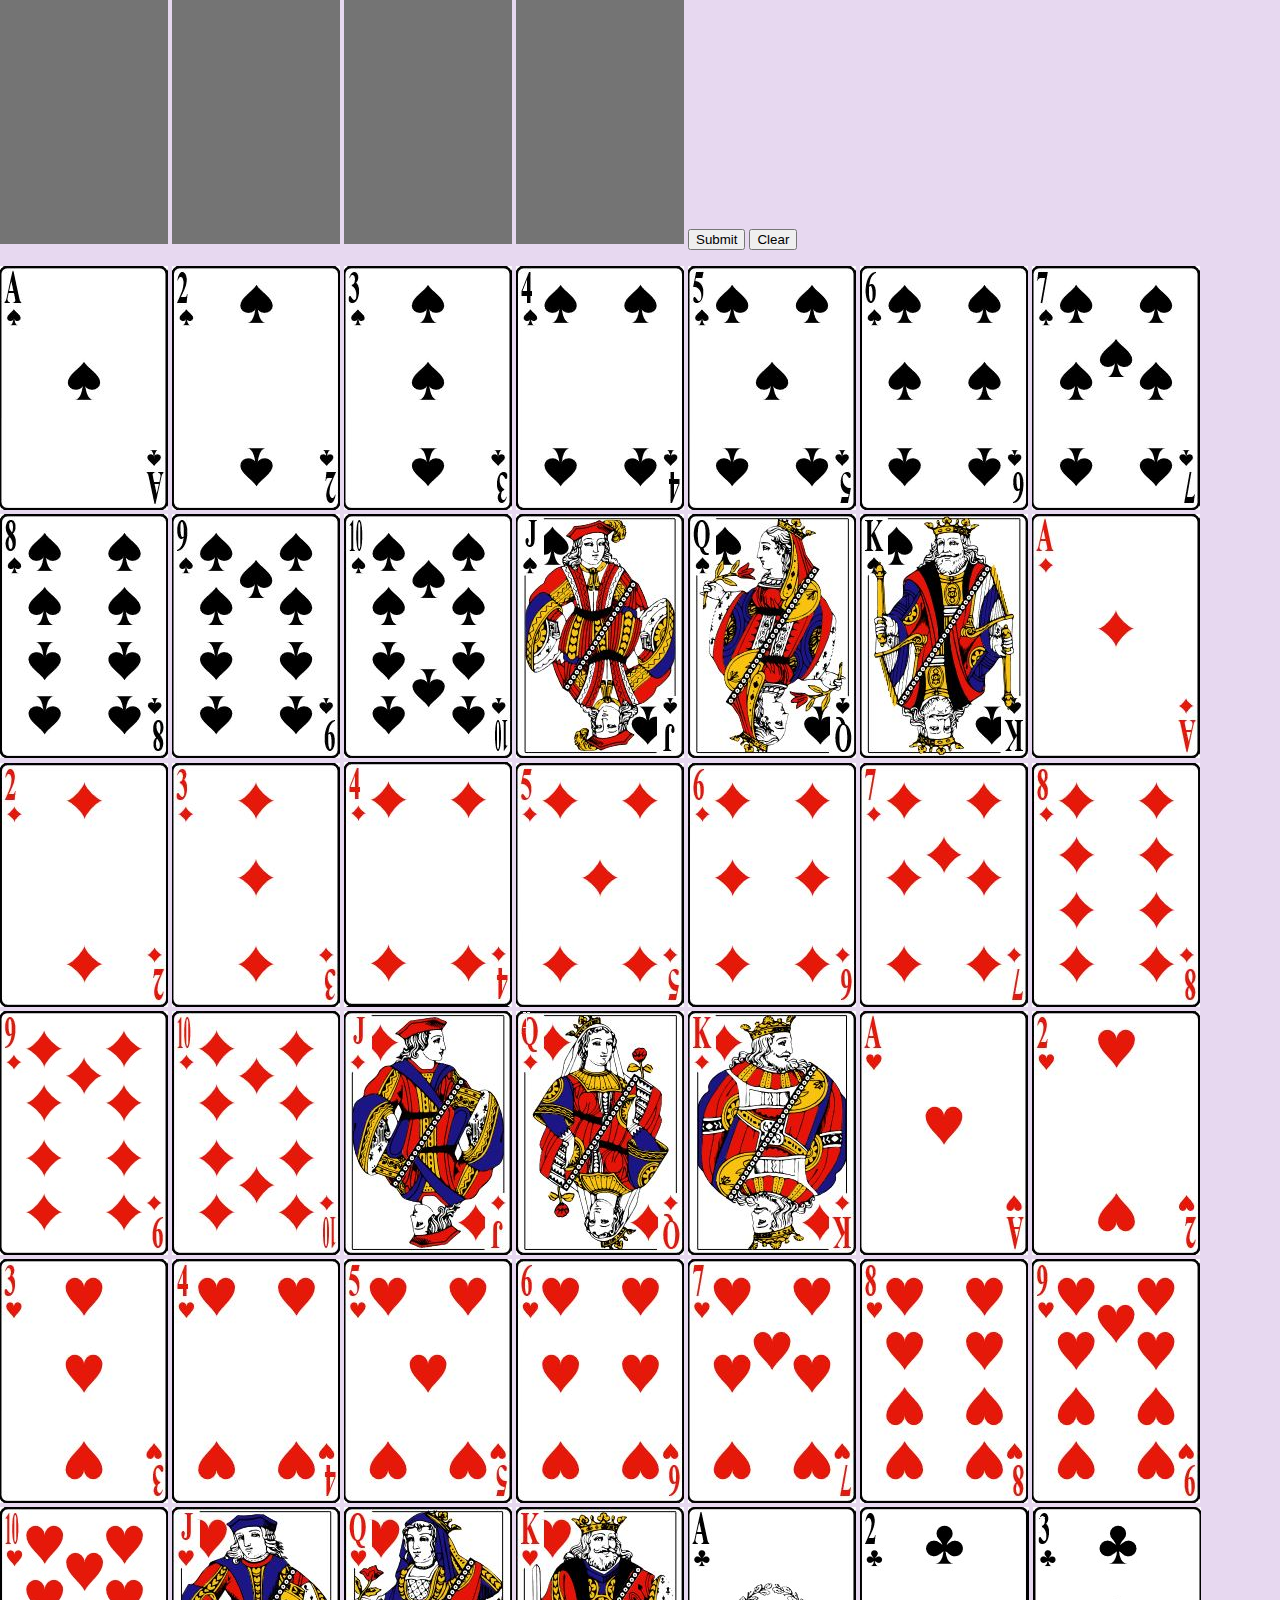
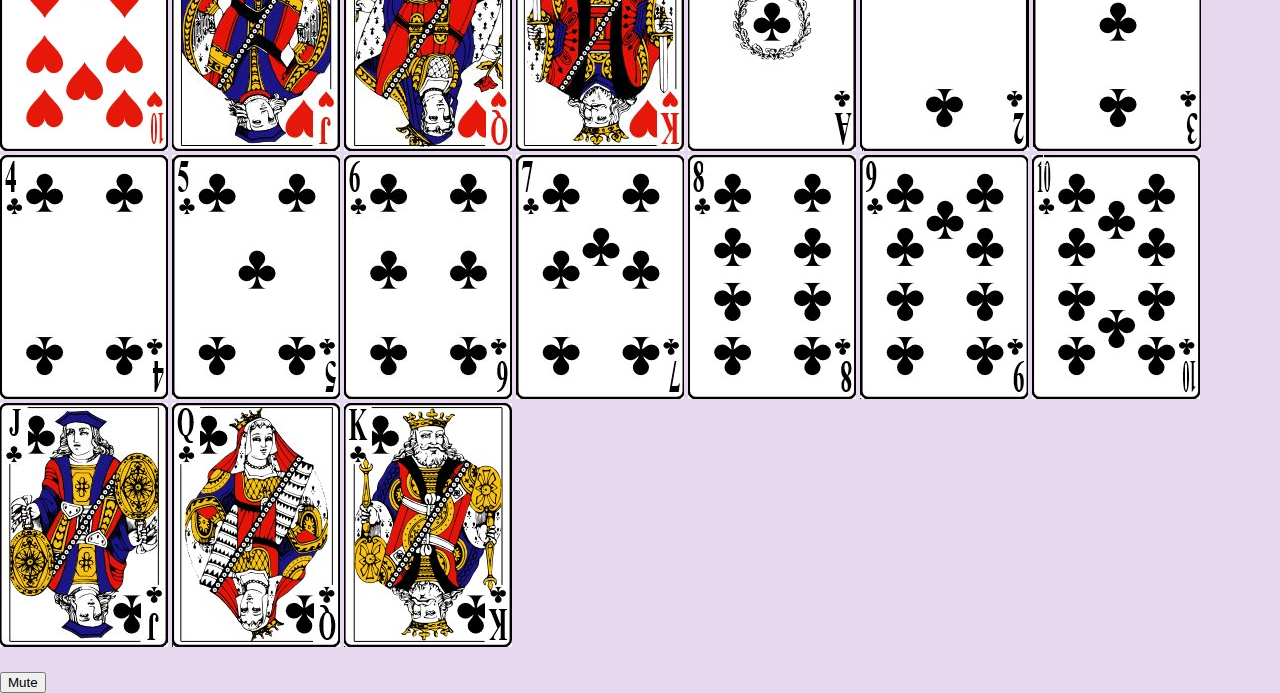
==== 3-5Game.html @ 18ce1eca "Merge pull request #12 from kvong/feature/card-patterns" ====
<!DOCTYPE html>
<html lang="en">
<head>
    <meta charset="UTF-8">
    <title>3-5 Game</title>
    <!-- Font -->
    <link href="https://fonts.googleapis.com/css2?family=Quicksand:wght@500&display=swap" rel="stylesheet">

    <!-- CSS Link -->
    <link href="styles/style.css" rel="stylesheet" type="text/css">
</head>
<body>
    <div class="buyer-table">
        <img src="pictures/cards/blank.png" alt="choice" id="choice0" onclick="clearCard('choice0')"/>
        <img src="pictures/cards/blank.png" alt="choice" id="choice1" onclick="clearCard('choice1')"/>
        <img src="pictures/cards/blank.png" alt="choice" id="choice2" onclick="clearCard('choice2')"/>
        <img src="pictures/cards/blank.png" alt="choice" id="choice3" onclick="clearCard('choice3')"/>
        <button onclick="submitSelections()">Submit</button>
        <button onclick="clearSelections()">Clear</button>
        <p id="message"></p>
    </div>

    <div class="seller-table">
       <img src="pictures/cards/52/card0.jpg"  alt="card0"   id="card0"  onclick="makeSelection('card0')"  style="border: 0px"/>
       <img src="pictures/cards/52/card1.jpg"  alt="card1"   id="card1"  onclick="makeSelection('card1')"  style="border: 0px"/>
       <img src="pictures/cards/52/card2.jpg"  alt="card2"   id="card2"  onclick="makeSelection('card2')"  style="border: 0px"/>
       <img src="pictures/cards/52/card3.jpg"  alt="card3"   id="card3"  onclick="makeSelection('card3')"  style="border: 0px"/>
       <img src="pictures/cards/52/card4.jpg"  alt="card4"   id="card4"  onclick="makeSelection('card4')"  style="border: 0px"/>
       <img src="pictures/cards/52/card5.jpg"  alt="card5"   id="card5"  onclick="makeSelection('card5')"  style="border: 0px"/>
       <img src="pictures/cards/52/card6.jpg"  alt="card6"   id="card6"  onclick="makeSelection('card6')"  style="border: 0px"/>
       <img src="pictures/cards/52/card7.jpg"  alt="card7"   id="card7"  onclick="makeSelection('card7')"  style="border: 0px"/>
       <img src="pictures/cards/52/card8.jpg"  alt="card8"   id="card8"  onclick="makeSelection('card8')"  style="border: 0px"/>
       <img src="pictures/cards/52/card9.jpg"  alt="card9"   id="card9"  onclick="makeSelection('card9')"  style="border: 0px"/>
       <img src="pictures/cards/52/card10.jpg" alt="card10"  id="card10" onclick="makeSelection('card10')" style="border: 0px"/>
       <img src="pictures/cards/52/card11.jpg" alt="card11"  id="card11" onclick="makeSelection('card11')" style="border: 0px"/>
       <img src="pictures/cards/52/card12.jpg" alt="card12"  id="card12" onclick="makeSelection('card12')" style="border: 0px"/>
       <img src="pictures/cards/52/card13.jpg" alt="card13"  id="card13" onclick="makeSelection('card13')" style="border: 0px"/>
       <img src="pictures/cards/52/card14.jpg" alt="card14"  id="card14" onclick="makeSelection('card14')" style="border: 0px"/>
       <img src="pictures/cards/52/card15.jpg" alt="card15"  id="card15" onclick="makeSelection('card15')" style="border: 0px"/>
       <img src="pictures/cards/52/card16.jpg" alt="card16"  id="card16" onclick="makeSelection('card16')" style="border: 0px"/>
       <img src="pictures/cards/52/card17.jpg" alt="card17"  id="card17" onclick="makeSelection('card17')" style="border: 0px"/>
       <img src="pictures/cards/52/card18.jpg" alt="card18"  id="card18" onclick="makeSelection('card18')" style="border: 0px"/>
       <img src="pictures/cards/52/card19.jpg" alt="card19"  id="card19" onclick="makeSelection('card19')" style="border: 0px"/>
       <img src="pictures/cards/52/card20.jpg" alt="card20"  id="card20" onclick="makeSelection('card20')" style="border: 0px"/>
       <img src="pictures/cards/52/card21.jpg" alt="card21"  id="card21" onclick="makeSelection('card21')" style="border: 0px"/>
       <img src="pictures/cards/52/card22.jpg" alt="card22"  id="card22" onclick="makeSelection('card22')" style="border: 0px"/>
       <img src="pictures/cards/52/card23.jpg" alt="card23"  id="card23" onclick="makeSelection('card23')" style="border: 0px"/>
       <img src="pictures/cards/52/card24.jpg" alt="card24"  id="card24" onclick="makeSelection('card24')" style="border: 0px"/>
       <img src="pictures/cards/52/card25.jpg" alt="card25"  id="card25" onclick="makeSelection('card25')" style="border: 0px"/>
       <img src="pictures/cards/52/card26.jpg" alt="card26"  id="card26" onclick="makeSelection('card26')" style="border: 0px"/>
       <img src="pictures/cards/52/card27.jpg" alt="card27"  id="card27" onclick="makeSelection('card27')" style="border: 0px"/>
       <img src="pictures/cards/52/card28.jpg" alt="card28"  id="card28" onclick="makeSelection('card28')" style="border: 0px"/>
       <img src="pictures/cards/52/card29.jpg" alt="card29"  id="card29" onclick="makeSelection('card29')" style="border: 0px"/>
       <img src="pictures/cards/52/card30.jpg" alt="card30"  id="card30" onclick="makeSelection('card30')" style="border: 0px"/>
       <img src="pictures/cards/52/card31.jpg" alt="card31"  id="card31" onclick="makeSelection('card31')" style="border: 0px"/>
       <img src="pictures/cards/52/card32.jpg" alt="card32"  id="card32" onclick="makeSelection('card32')" style="border: 0px"/>
       <img src="pictures/cards/52/card33.jpg" alt="card33"  id="card33" onclick="makeSelection('card33')" style="border: 0px"/>
       <img src="pictures/cards/52/card34.jpg" alt="card34"  id="card34" onclick="makeSelection('card34')" style="border: 0px"/>
       <img src="pictures/cards/52/card35.jpg" alt="card35"  id="card35" onclick="makeSelection('card35')" style="border: 0px"/>
       <img src="pictures/cards/52/card36.jpg" alt="card36"  id="card36" onclick="makeSelection('card36')" style="border: 0px"/>
       <img src="pictures/cards/52/card37.jpg" alt="card37"  id="card37" onclick="makeSelection('card37')" style="border: 0px"/>
       <img src="pictures/cards/52/card38.jpg" alt="card38"  id="card38" onclick="makeSelection('card38')" style="border: 0px"/>
       <img src="pictures/cards/52/card39.jpg" alt="card39"  id="card39" onclick="makeSelection('card39')" style="border: 0px"/>
       <img src="pictures/cards/52/card40.jpg" alt="card40"  id="card40" onclick="makeSelection('card40')" style="border: 0px"/>
       <img src="pictures/cards/52/card41.jpg" alt="card41"  id="card41" onclick="makeSelection('card41')" style="border: 0px"/>
       <img src="pictures/cards/52/card42.jpg" alt="card42"  id="card42" onclick="makeSelection('card42')" style="border: 0px"/>
       <img src="pictures/cards/52/card43.jpg" alt="card43"  id="card43" onclick="makeSelection('card43')" style="border: 0px"/>
       <img src="pictures/cards/52/card44.jpg" alt="card44"  id="card44" onclick="makeSelection('card44')" style="border: 0px"/>
       <img src="pictures/cards/52/card45.jpg" alt="card45"  id="card45" onclick="makeSelection('card45')" style="border: 0px"/>
       <img src="pictures/cards/52/card46.jpg" alt="card46"  id="card46" onclick="makeSelection('card46')" style="border: 0px"/>
       <img src="pictures/cards/52/card47.jpg" alt="card47"  id="card47" onclick="makeSelection('card47')" style="border: 0px"/>
       <img src="pictures/cards/52/card48.jpg" alt="card48"  id="card48" onclick="makeSelection('card48')" style="border: 0px"/>
       <img src="pictures/cards/52/card49.jpg" alt="card49"  id="card49" onclick="makeSelection('card49')" style="border: 0px"/>
       <img src="pictures/cards/52/card50.jpg" alt="card50"  id="card50" onclick="makeSelection('card50')" style="border: 0px"/>
       <img src="pictures/cards/52/card51.jpg" alt="card51"  id="card51" onclick="makeSelection('card51')" style="border: 0px"/>
    </div>

    <audio id="backgroundAudio">
      <source src="sounds/background.mp3" type="audio/mpeg">
      Your browser does not support the audio element.
    </audio><br>

<button onclick="mute()" type="button" id="muteButton">Mute</button>

<script charset="utf-8" src="js/sounds.js"> </script>
<script charset="utf-8" src="js/cards.js"> </script>
<script charset="utf-8" src="js/selection.js"> </script>
</body>
</html>
---- styles/style.css ----
body {
  background-color: #e7d8f0;
  font-family: 'Quicksand', sans-serif;
  margin: 0; height: 100%;
  overflow: hidden;
}

.settingsButton {
  font-family: 'Quicksand', sans-serif;
  color: white;
  text-align: center;
  display: inline-block;
  font-size: 16px;
  transition-duration: 0.4s;
  cursor: pointer;
  background-color: #ab91ba; 
  color: white; 
  border: 2px solid black;
  width: 120%;
  height: 70px;
  
}

.settingsButton:hover {
  background-color: #7f40a3;
  color: white;
}

.settingsButtonDiv {
  position: absolute;
  bottom: 0;
  left: 0;
}

.startPageTitle {
  text-align: center;
  font-size: 32px;
  margin: auto;
  padding: 30px;
  
}


.centerButtonsOnPage {
  margin: auto;
  width: 50%;
}

.startGameButtons {
  font-family: 'Quicksand', sans-serif;
  border: none;
  color: white;
  padding: 16px 32px;
  text-align: center;
  text-decoration: none;
  display: inline-block;
  font-size: 20px;
  margin: 4px 2px;
  transition-duration: 0.4s;
  cursor: pointer;
  background-color: #aa75c9; 
  color: white; 
  border: 2px solid black;
  border-radius: 10px;
  width: 100%;
  height: 100px;
}

.startGameButtons:hover {
  background-color: #7f40a3;
  color: white;
}


/* Settings Modal */
.modal {
  display: none; /* Hidden by default */
  position: fixed; /* Stay in place */
  z-index: 1; /* Sit on top */
  padding-top: 100px; /* Location of the box */
  left: 0;
  top: 0;
  width: 100%; /* Full width */
  height: 100%; /* Full height */
  overflow: auto; /* Enable scroll if needed */
  background-color: rgb(0,0,0); /* Fallback color */
  background-color: rgba(0,0,0,0.4); /* Black w/ opacity */
}

/* Settings modal Content */
.modal-content {
  background-color: #e7d8f0;
  margin: auto;
  padding: 20px;
  border: 1px solid black;
  border-radius: 12px;
  width: 80%;
}

/* Settings Modal Close Button */
.close {
  color: gray;
  float: right;
  font-size: 28px;
  font-weight: bold;
}

.close:hover,
.close:focus {
  color: black;
  text-decoration: none;
  cursor: pointer;
}



.instructionsButton {
  font-family: 'Quicksand', sans-serif;
  color: white;
  text-align: center;
  display: inline-block;
  font-size: 12px;
  transition-duration: 0.4s;
  cursor: pointer;
  background-color: #ab91ba; 
  color: white; 
  border: 2px solid black;
  width: 120%;
  height: 70px;
  text-decoration: none;
}

.instructionsButton:hover {
  background-color: #7f40a3;
  color: white;
}

.instructionsDiv {
  position: absolute;
  bottom: 0;
  right: 0;
}
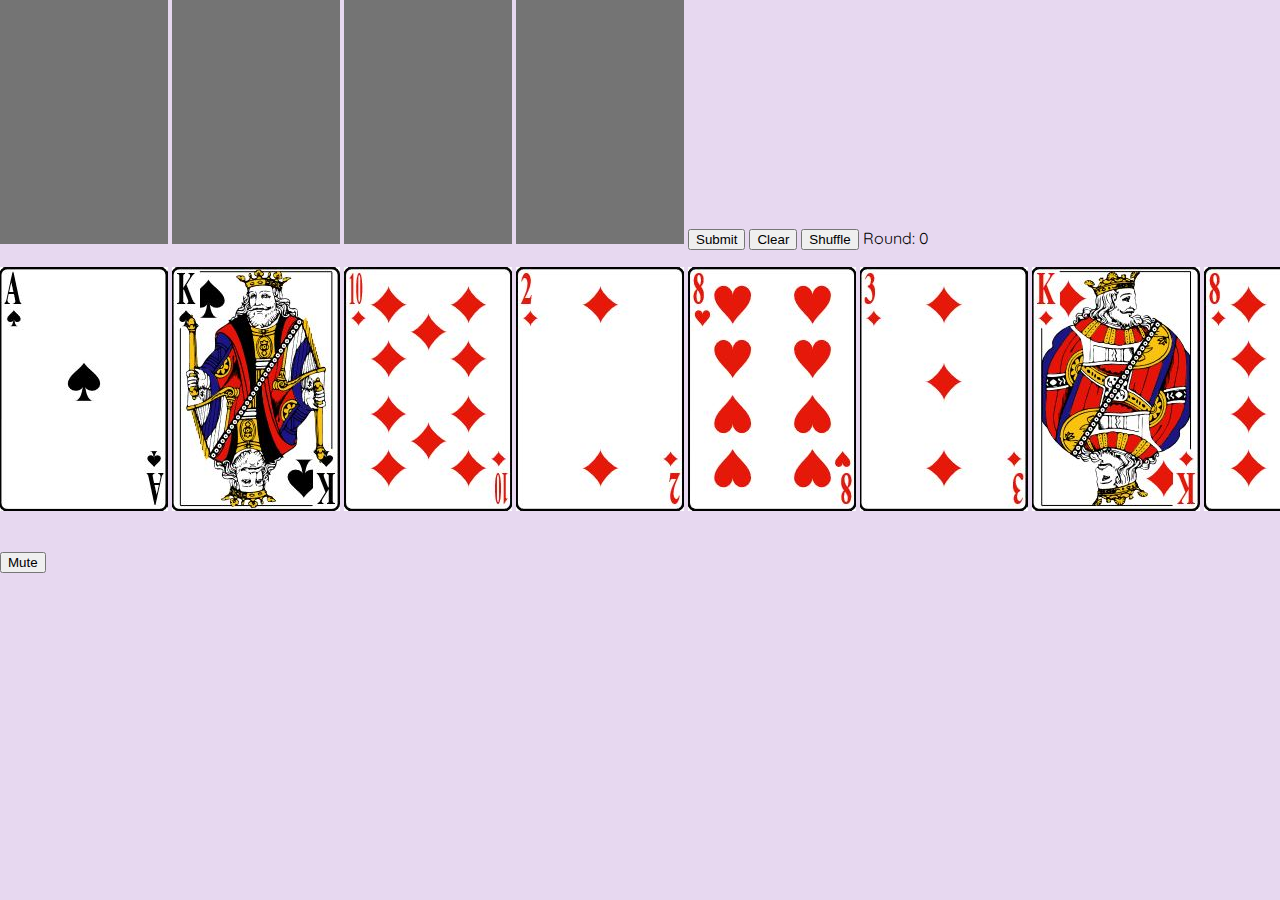
==== commit 26d8fbd0: "Merge pull request #15 from kvong/feature/card-patterns" ====
--- a/3-5Game.html
+++ b/3-5Game.html
@@ -17,62 +17,65 @@
         <img src="pictures/cards/blank.png" alt="choice" id="choice3" onclick="clearCard('choice3')"/>
         <button onclick="submitSelections()">Submit</button>
         <button onclick="clearSelections()">Clear</button>
+        <button onclick="shuffleCards()">Shuffle</button>
+        <label>Round: </label>
+        <span id="roundCounter">0</span>
         <p id="message"></p>
     </div>
 
-    <div class="seller-table">
-       <img src="pictures/cards/52/card0.jpg"  alt="card0"   id="card0"  onclick="makeSelection('card0')"  style="border: 0px"/>
-       <img src="pictures/cards/52/card1.jpg"  alt="card1"   id="card1"  onclick="makeSelection('card1')"  style="border: 0px"/>
-       <img src="pictures/cards/52/card2.jpg"  alt="card2"   id="card2"  onclick="makeSelection('card2')"  style="border: 0px"/>
-       <img src="pictures/cards/52/card3.jpg"  alt="card3"   id="card3"  onclick="makeSelection('card3')"  style="border: 0px"/>
-       <img src="pictures/cards/52/card4.jpg"  alt="card4"   id="card4"  onclick="makeSelection('card4')"  style="border: 0px"/>
-       <img src="pictures/cards/52/card5.jpg"  alt="card5"   id="card5"  onclick="makeSelection('card5')"  style="border: 0px"/>
-       <img src="pictures/cards/52/card6.jpg"  alt="card6"   id="card6"  onclick="makeSelection('card6')"  style="border: 0px"/>
-       <img src="pictures/cards/52/card7.jpg"  alt="card7"   id="card7"  onclick="makeSelection('card7')"  style="border: 0px"/>
-       <img src="pictures/cards/52/card8.jpg"  alt="card8"   id="card8"  onclick="makeSelection('card8')"  style="border: 0px"/>
-       <img src="pictures/cards/52/card9.jpg"  alt="card9"   id="card9"  onclick="makeSelection('card9')"  style="border: 0px"/>
-       <img src="pictures/cards/52/card10.jpg" alt="card10"  id="card10" onclick="makeSelection('card10')" style="border: 0px"/>
-       <img src="pictures/cards/52/card11.jpg" alt="card11"  id="card11" onclick="makeSelection('card11')" style="border: 0px"/>
-       <img src="pictures/cards/52/card12.jpg" alt="card12"  id="card12" onclick="makeSelection('card12')" style="border: 0px"/>
-       <img src="pictures/cards/52/card13.jpg" alt="card13"  id="card13" onclick="makeSelection('card13')" style="border: 0px"/>
-       <img src="pictures/cards/52/card14.jpg" alt="card14"  id="card14" onclick="makeSelection('card14')" style="border: 0px"/>
-       <img src="pictures/cards/52/card15.jpg" alt="card15"  id="card15" onclick="makeSelection('card15')" style="border: 0px"/>
-       <img src="pictures/cards/52/card16.jpg" alt="card16"  id="card16" onclick="makeSelection('card16')" style="border: 0px"/>
-       <img src="pictures/cards/52/card17.jpg" alt="card17"  id="card17" onclick="makeSelection('card17')" style="border: 0px"/>
-       <img src="pictures/cards/52/card18.jpg" alt="card18"  id="card18" onclick="makeSelection('card18')" style="border: 0px"/>
-       <img src="pictures/cards/52/card19.jpg" alt="card19"  id="card19" onclick="makeSelection('card19')" style="border: 0px"/>
-       <img src="pictures/cards/52/card20.jpg" alt="card20"  id="card20" onclick="makeSelection('card20')" style="border: 0px"/>
-       <img src="pictures/cards/52/card21.jpg" alt="card21"  id="card21" onclick="makeSelection('card21')" style="border: 0px"/>
-       <img src="pictures/cards/52/card22.jpg" alt="card22"  id="card22" onclick="makeSelection('card22')" style="border: 0px"/>
-       <img src="pictures/cards/52/card23.jpg" alt="card23"  id="card23" onclick="makeSelection('card23')" style="border: 0px"/>
-       <img src="pictures/cards/52/card24.jpg" alt="card24"  id="card24" onclick="makeSelection('card24')" style="border: 0px"/>
-       <img src="pictures/cards/52/card25.jpg" alt="card25"  id="card25" onclick="makeSelection('card25')" style="border: 0px"/>
-       <img src="pictures/cards/52/card26.jpg" alt="card26"  id="card26" onclick="makeSelection('card26')" style="border: 0px"/>
-       <img src="pictures/cards/52/card27.jpg" alt="card27"  id="card27" onclick="makeSelection('card27')" style="border: 0px"/>
-       <img src="pictures/cards/52/card28.jpg" alt="card28"  id="card28" onclick="makeSelection('card28')" style="border: 0px"/>
-       <img src="pictures/cards/52/card29.jpg" alt="card29"  id="card29" onclick="makeSelection('card29')" style="border: 0px"/>
-       <img src="pictures/cards/52/card30.jpg" alt="card30"  id="card30" onclick="makeSelection('card30')" style="border: 0px"/>
-       <img src="pictures/cards/52/card31.jpg" alt="card31"  id="card31" onclick="makeSelection('card31')" style="border: 0px"/>
-       <img src="pictures/cards/52/card32.jpg" alt="card32"  id="card32" onclick="makeSelection('card32')" style="border: 0px"/>
-       <img src="pictures/cards/52/card33.jpg" alt="card33"  id="card33" onclick="makeSelection('card33')" style="border: 0px"/>
-       <img src="pictures/cards/52/card34.jpg" alt="card34"  id="card34" onclick="makeSelection('card34')" style="border: 0px"/>
-       <img src="pictures/cards/52/card35.jpg" alt="card35"  id="card35" onclick="makeSelection('card35')" style="border: 0px"/>
-       <img src="pictures/cards/52/card36.jpg" alt="card36"  id="card36" onclick="makeSelection('card36')" style="border: 0px"/>
-       <img src="pictures/cards/52/card37.jpg" alt="card37"  id="card37" onclick="makeSelection('card37')" style="border: 0px"/>
-       <img src="pictures/cards/52/card38.jpg" alt="card38"  id="card38" onclick="makeSelection('card38')" style="border: 0px"/>
-       <img src="pictures/cards/52/card39.jpg" alt="card39"  id="card39" onclick="makeSelection('card39')" style="border: 0px"/>
-       <img src="pictures/cards/52/card40.jpg" alt="card40"  id="card40" onclick="makeSelection('card40')" style="border: 0px"/>
-       <img src="pictures/cards/52/card41.jpg" alt="card41"  id="card41" onclick="makeSelection('card41')" style="border: 0px"/>
-       <img src="pictures/cards/52/card42.jpg" alt="card42"  id="card42" onclick="makeSelection('card42')" style="border: 0px"/>
-       <img src="pictures/cards/52/card43.jpg" alt="card43"  id="card43" onclick="makeSelection('card43')" style="border: 0px"/>
-       <img src="pictures/cards/52/card44.jpg" alt="card44"  id="card44" onclick="makeSelection('card44')" style="border: 0px"/>
-       <img src="pictures/cards/52/card45.jpg" alt="card45"  id="card45" onclick="makeSelection('card45')" style="border: 0px"/>
-       <img src="pictures/cards/52/card46.jpg" alt="card46"  id="card46" onclick="makeSelection('card46')" style="border: 0px"/>
-       <img src="pictures/cards/52/card47.jpg" alt="card47"  id="card47" onclick="makeSelection('card47')" style="border: 0px"/>
-       <img src="pictures/cards/52/card48.jpg" alt="card48"  id="card48" onclick="makeSelection('card48')" style="border: 0px"/>
-       <img src="pictures/cards/52/card49.jpg" alt="card49"  id="card49" onclick="makeSelection('card49')" style="border: 0px"/>
-       <img src="pictures/cards/52/card50.jpg" alt="card50"  id="card50" onclick="makeSelection('card50')" style="border: 0px"/>
-       <img src="pictures/cards/52/card51.jpg" alt="card51"  id="card51" onclick="makeSelection('card51')" style="border: 0px"/>
+    <div class="seller-table" style="height:265px; overflow:auto; white-space:nowrap">
+       <img class="cards" src="pictures/cards/52/card0.jpg"  alt="card0"   id="card0"  onclick="makeSelection('card0')"  style="border: 0px"/>
+       <img class="cards" src="pictures/cards/52/card1.jpg"  alt="card1"   id="card1"  onclick="makeSelection('card1')"  style="border: 0px"/>
+       <img class="cards" src="pictures/cards/52/card2.jpg"  alt="card2"   id="card2"  onclick="makeSelection('card2')"  style="border: 0px"/>
+       <img class="cards" src="pictures/cards/52/card3.jpg"  alt="card3"   id="card3"  onclick="makeSelection('card3')"  style="border: 0px"/>
+       <img class="cards" src="pictures/cards/52/card4.jpg"  alt="card4"   id="card4"  onclick="makeSelection('card4')"  style="border: 0px"/>
+       <img class="cards" src="pictures/cards/52/card5.jpg"  alt="card5"   id="card5"  onclick="makeSelection('card5')"  style="border: 0px"/>
+       <img class="cards" src="pictures/cards/52/card6.jpg"  alt="card6"   id="card6"  onclick="makeSelection('card6')"  style="border: 0px"/>
+       <img class="cards" src="pictures/cards/52/card7.jpg"  alt="card7"   id="card7"  onclick="makeSelection('card7')"  style="border: 0px"/>
+       <img class="cards" src="pictures/cards/52/card8.jpg"  alt="card8"   id="card8"  onclick="makeSelection('card8')"  style="border: 0px"/>
+       <img class="cards" src="pictures/cards/52/card9.jpg"  alt="card9"   id="card9"  onclick="makeSelection('card9')"  style="border: 0px"/>
+       <img class="cards" src="pictures/cards/52/card10.jpg" alt="card10"  id="card10" onclick="makeSelection('card10')" style="border: 0px"/>
+       <img class="cards" src="pictures/cards/52/card11.jpg" alt="card11"  id="card11" onclick="makeSelection('card11')" style="border: 0px"/>
+       <img class="cards" src="pictures/cards/52/card12.jpg" alt="card12"  id="card12" onclick="makeSelection('card12')" style="border: 0px"/>
+       <img class="cards" src="pictures/cards/52/card13.jpg" alt="card13"  id="card13" onclick="makeSelection('card13')" style="border: 0px"/>
+       <img class="cards" src="pictures/cards/52/card14.jpg" alt="card14"  id="card14" onclick="makeSelection('card14')" style="border: 0px"/>
+       <img class="cards" src="pictures/cards/52/card15.jpg" alt="card15"  id="card15" onclick="makeSelection('card15')" style="border: 0px"/>
+       <img class="cards" src="pictures/cards/52/card16.jpg" alt="card16"  id="card16" onclick="makeSelection('card16')" style="border: 0px"/>
+       <img class="cards" src="pictures/cards/52/card17.jpg" alt="card17"  id="card17" onclick="makeSelection('card17')" style="border: 0px"/>
+       <img class="cards" src="pictures/cards/52/card18.jpg" alt="card18"  id="card18" onclick="makeSelection('card18')" style="border: 0px"/>
+       <img class="cards" src="pictures/cards/52/card19.jpg" alt="card19"  id="card19" onclick="makeSelection('card19')" style="border: 0px"/>
+       <img class="cards" src="pictures/cards/52/card20.jpg" alt="card20"  id="card20" onclick="makeSelection('card20')" style="border: 0px"/>
+       <img class="cards" src="pictures/cards/52/card21.jpg" alt="card21"  id="card21" onclick="makeSelection('card21')" style="border: 0px"/>
+       <img class="cards" src="pictures/cards/52/card22.jpg" alt="card22"  id="card22" onclick="makeSelection('card22')" style="border: 0px"/>
+       <img class="cards" src="pictures/cards/52/card23.jpg" alt="card23"  id="card23" onclick="makeSelection('card23')" style="border: 0px"/>
+       <img class="cards" src="pictures/cards/52/card24.jpg" alt="card24"  id="card24" onclick="makeSelection('card24')" style="border: 0px"/>
+       <img class="cards" src="pictures/cards/52/card25.jpg" alt="card25"  id="card25" onclick="makeSelection('card25')" style="border: 0px"/>
+       <img class="cards" src="pictures/cards/52/card26.jpg" alt="card26"  id="card26" onclick="makeSelection('card26')" style="border: 0px"/>
+       <img class="cards" src="pictures/cards/52/card27.jpg" alt="card27"  id="card27" onclick="makeSelection('card27')" style="border: 0px"/>
+       <img class="cards" src="pictures/cards/52/card28.jpg" alt="card28"  id="card28" onclick="makeSelection('card28')" style="border: 0px"/>
+       <img class="cards" src="pictures/cards/52/card29.jpg" alt="card29"  id="card29" onclick="makeSelection('card29')" style="border: 0px"/>
+       <img class="cards" src="pictures/cards/52/card30.jpg" alt="card30"  id="card30" onclick="makeSelection('card30')" style="border: 0px"/>
+       <img class="cards" src="pictures/cards/52/card31.jpg" alt="card31"  id="card31" onclick="makeSelection('card31')" style="border: 0px"/>
+       <img class="cards" src="pictures/cards/52/card32.jpg" alt="card32"  id="card32" onclick="makeSelection('card32')" style="border: 0px"/>
+       <img class="cards" src="pictures/cards/52/card33.jpg" alt="card33"  id="card33" onclick="makeSelection('card33')" style="border: 0px"/>
+       <img class="cards" src="pictures/cards/52/card34.jpg" alt="card34"  id="card34" onclick="makeSelection('card34')" style="border: 0px"/>
+       <img class="cards" src="pictures/cards/52/card35.jpg" alt="card35"  id="card35" onclick="makeSelection('card35')" style="border: 0px"/>
+       <img class="cards" src="pictures/cards/52/card36.jpg" alt="card36"  id="card36" onclick="makeSelection('card36')" style="border: 0px"/>
+       <img class="cards" src="pictures/cards/52/card37.jpg" alt="card37"  id="card37" onclick="makeSelection('card37')" style="border: 0px"/>
+       <img class="cards" src="pictures/cards/52/card38.jpg" alt="card38"  id="card38" onclick="makeSelection('card38')" style="border: 0px"/>
+       <img class="cards" src="pictures/cards/52/card39.jpg" alt="card39"  id="card39" onclick="makeSelection('card39')" style="border: 0px"/>
+       <img class="cards" src="pictures/cards/52/card40.jpg" alt="card40"  id="card40" onclick="makeSelection('card40')" style="border: 0px"/>
+       <img class="cards" src="pictures/cards/52/card41.jpg" alt="card41"  id="card41" onclick="makeSelection('card41')" style="border: 0px"/>
+       <img class="cards" src="pictures/cards/52/card42.jpg" alt="card42"  id="card42" onclick="makeSelection('card42')" style="border: 0px"/>
+       <img class="cards" src="pictures/cards/52/card43.jpg" alt="card43"  id="card43" onclick="makeSelection('card43')" style="border: 0px"/>
+       <img class="cards" src="pictures/cards/52/card44.jpg" alt="card44"  id="card44" onclick="makeSelection('card44')" style="border: 0px"/>
+       <img class="cards" src="pictures/cards/52/card45.jpg" alt="card45"  id="card45" onclick="makeSelection('card45')" style="border: 0px"/>
+       <img class="cards" src="pictures/cards/52/card46.jpg" alt="card46"  id="card46" onclick="makeSelection('card46')" style="border: 0px"/>
+       <img class="cards" src="pictures/cards/52/card47.jpg" alt="card47"  id="card47" onclick="makeSelection('card47')" style="border: 0px"/>
+       <img class="cards" src="pictures/cards/52/card48.jpg" alt="card48"  id="card48" onclick="makeSelection('card48')" style="border: 0px"/>
+       <img class="cards" src="pictures/cards/52/card49.jpg" alt="card49"  id="card49" onclick="makeSelection('card49')" style="border: 0px"/>
+       <img class="cards" src="pictures/cards/52/card50.jpg" alt="card50"  id="card50" onclick="makeSelection('card50')" style="border: 0px"/>
+       <img class="cards" src="pictures/cards/52/card51.jpg" alt="card51"  id="card51" onclick="makeSelection('card51')" style="border: 0px"/>
     </div>
 
     <audio id="backgroundAudio">
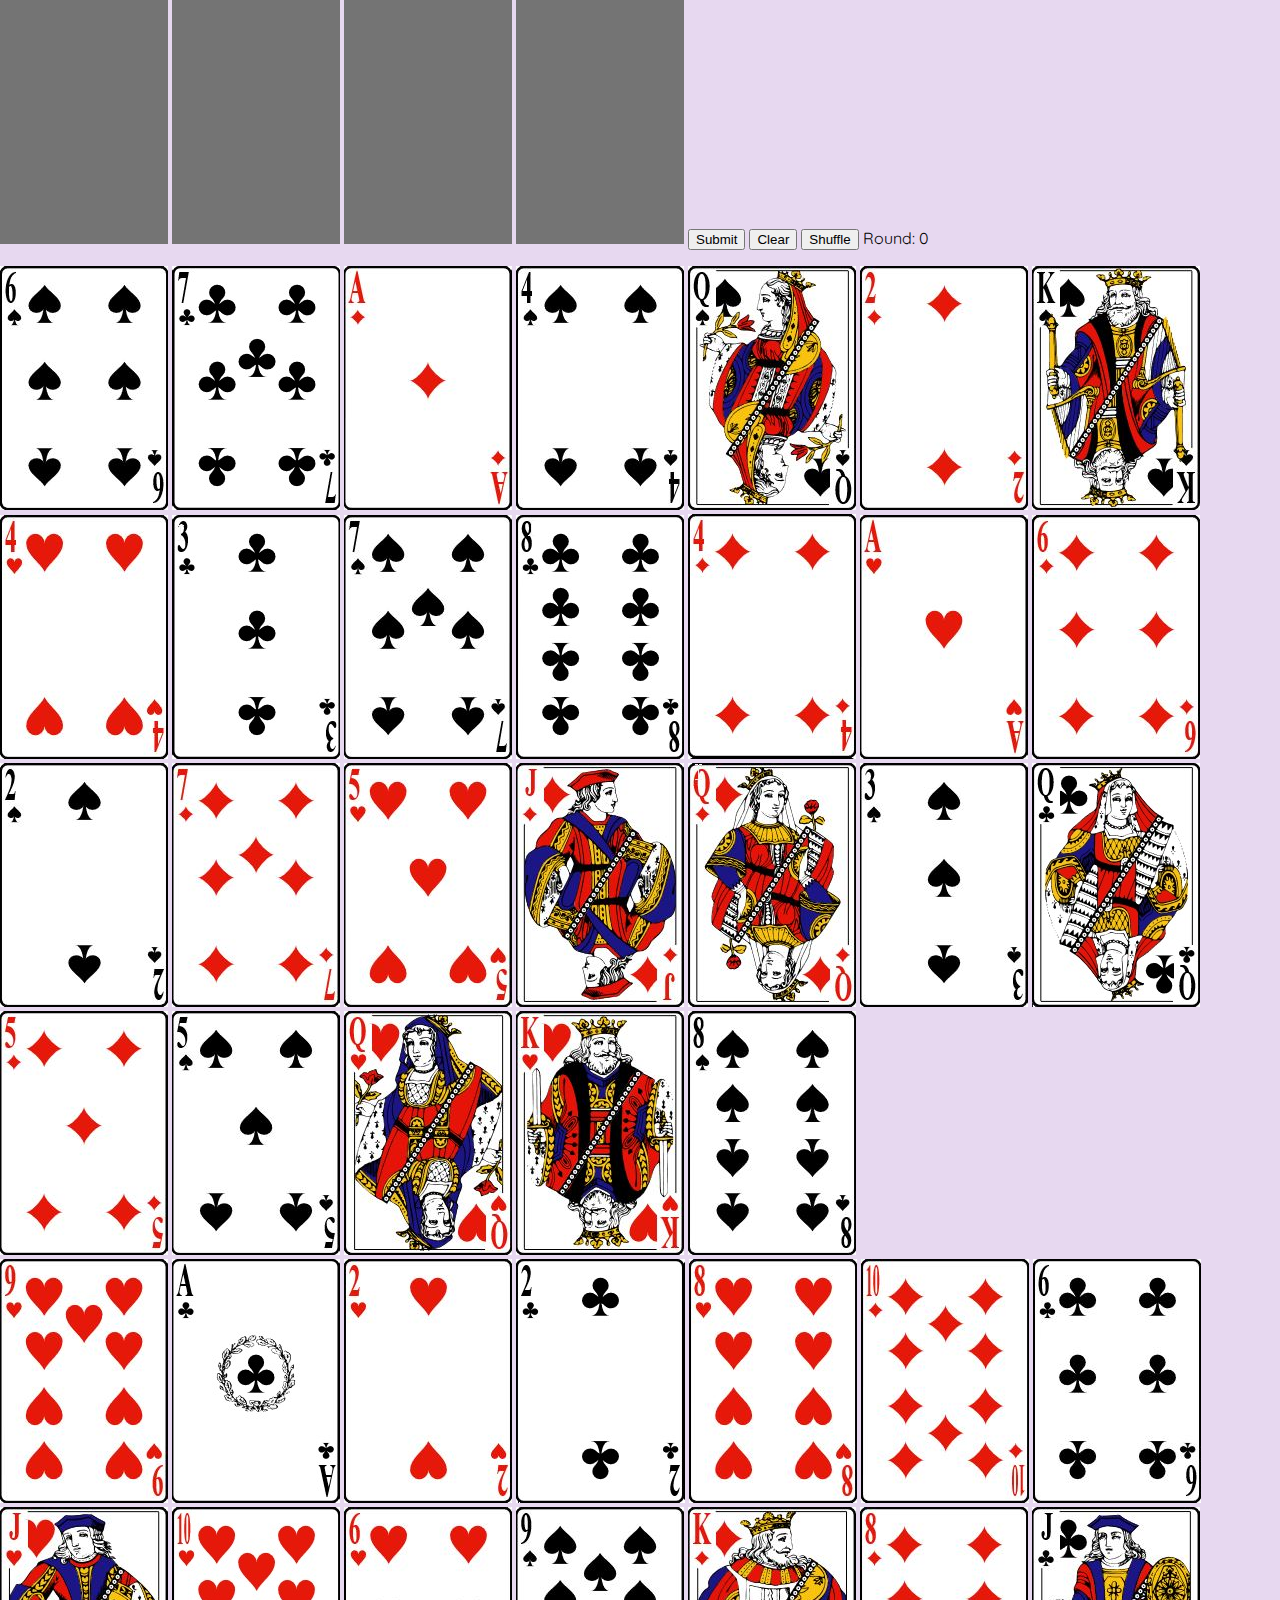
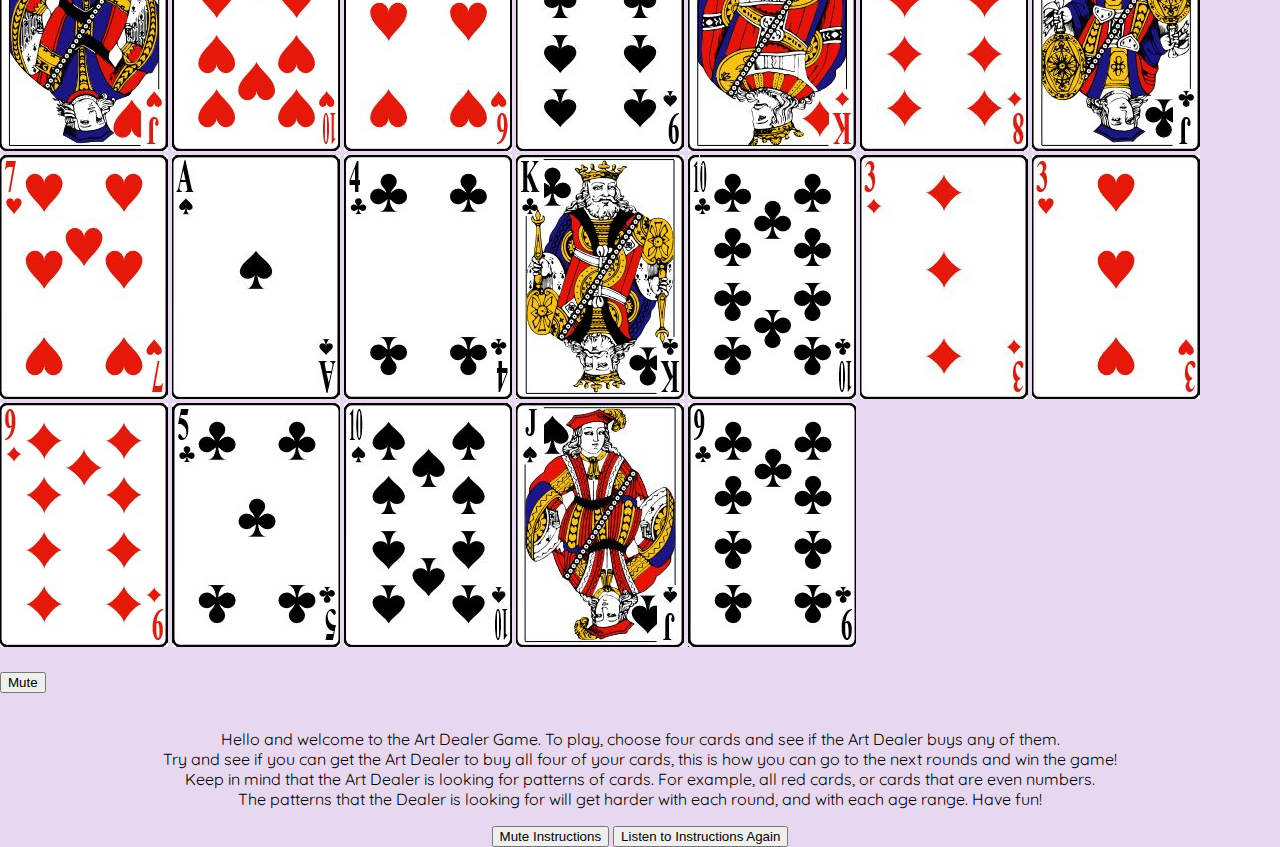
==== commit 94a9bc20: "Updated user cards display" ====
--- a/3-5Game.html
+++ b/3-5Game.html
@@ -23,59 +23,63 @@
         <p id="message"></p>
     </div>
 
-    <div class="seller-table" style="height:265px; overflow:auto; white-space:nowrap">
-       <img class="cards" src="pictures/cards/52/card0.jpg"  alt="card0"   id="card0"  onclick="makeSelection('card0')"  style="border: 0px"/>
-       <img class="cards" src="pictures/cards/52/card1.jpg"  alt="card1"   id="card1"  onclick="makeSelection('card1')"  style="border: 0px"/>
-       <img class="cards" src="pictures/cards/52/card2.jpg"  alt="card2"   id="card2"  onclick="makeSelection('card2')"  style="border: 0px"/>
-       <img class="cards" src="pictures/cards/52/card3.jpg"  alt="card3"   id="card3"  onclick="makeSelection('card3')"  style="border: 0px"/>
-       <img class="cards" src="pictures/cards/52/card4.jpg"  alt="card4"   id="card4"  onclick="makeSelection('card4')"  style="border: 0px"/>
-       <img class="cards" src="pictures/cards/52/card5.jpg"  alt="card5"   id="card5"  onclick="makeSelection('card5')"  style="border: 0px"/>
-       <img class="cards" src="pictures/cards/52/card6.jpg"  alt="card6"   id="card6"  onclick="makeSelection('card6')"  style="border: 0px"/>
-       <img class="cards" src="pictures/cards/52/card7.jpg"  alt="card7"   id="card7"  onclick="makeSelection('card7')"  style="border: 0px"/>
-       <img class="cards" src="pictures/cards/52/card8.jpg"  alt="card8"   id="card8"  onclick="makeSelection('card8')"  style="border: 0px"/>
-       <img class="cards" src="pictures/cards/52/card9.jpg"  alt="card9"   id="card9"  onclick="makeSelection('card9')"  style="border: 0px"/>
-       <img class="cards" src="pictures/cards/52/card10.jpg" alt="card10"  id="card10" onclick="makeSelection('card10')" style="border: 0px"/>
-       <img class="cards" src="pictures/cards/52/card11.jpg" alt="card11"  id="card11" onclick="makeSelection('card11')" style="border: 0px"/>
-       <img class="cards" src="pictures/cards/52/card12.jpg" alt="card12"  id="card12" onclick="makeSelection('card12')" style="border: 0px"/>
-       <img class="cards" src="pictures/cards/52/card13.jpg" alt="card13"  id="card13" onclick="makeSelection('card13')" style="border: 0px"/>
-       <img class="cards" src="pictures/cards/52/card14.jpg" alt="card14"  id="card14" onclick="makeSelection('card14')" style="border: 0px"/>
-       <img class="cards" src="pictures/cards/52/card15.jpg" alt="card15"  id="card15" onclick="makeSelection('card15')" style="border: 0px"/>
-       <img class="cards" src="pictures/cards/52/card16.jpg" alt="card16"  id="card16" onclick="makeSelection('card16')" style="border: 0px"/>
-       <img class="cards" src="pictures/cards/52/card17.jpg" alt="card17"  id="card17" onclick="makeSelection('card17')" style="border: 0px"/>
-       <img class="cards" src="pictures/cards/52/card18.jpg" alt="card18"  id="card18" onclick="makeSelection('card18')" style="border: 0px"/>
-       <img class="cards" src="pictures/cards/52/card19.jpg" alt="card19"  id="card19" onclick="makeSelection('card19')" style="border: 0px"/>
-       <img class="cards" src="pictures/cards/52/card20.jpg" alt="card20"  id="card20" onclick="makeSelection('card20')" style="border: 0px"/>
-       <img class="cards" src="pictures/cards/52/card21.jpg" alt="card21"  id="card21" onclick="makeSelection('card21')" style="border: 0px"/>
-       <img class="cards" src="pictures/cards/52/card22.jpg" alt="card22"  id="card22" onclick="makeSelection('card22')" style="border: 0px"/>
-       <img class="cards" src="pictures/cards/52/card23.jpg" alt="card23"  id="card23" onclick="makeSelection('card23')" style="border: 0px"/>
-       <img class="cards" src="pictures/cards/52/card24.jpg" alt="card24"  id="card24" onclick="makeSelection('card24')" style="border: 0px"/>
-       <img class="cards" src="pictures/cards/52/card25.jpg" alt="card25"  id="card25" onclick="makeSelection('card25')" style="border: 0px"/>
-       <img class="cards" src="pictures/cards/52/card26.jpg" alt="card26"  id="card26" onclick="makeSelection('card26')" style="border: 0px"/>
-       <img class="cards" src="pictures/cards/52/card27.jpg" alt="card27"  id="card27" onclick="makeSelection('card27')" style="border: 0px"/>
-       <img class="cards" src="pictures/cards/52/card28.jpg" alt="card28"  id="card28" onclick="makeSelection('card28')" style="border: 0px"/>
-       <img class="cards" src="pictures/cards/52/card29.jpg" alt="card29"  id="card29" onclick="makeSelection('card29')" style="border: 0px"/>
-       <img class="cards" src="pictures/cards/52/card30.jpg" alt="card30"  id="card30" onclick="makeSelection('card30')" style="border: 0px"/>
-       <img class="cards" src="pictures/cards/52/card31.jpg" alt="card31"  id="card31" onclick="makeSelection('card31')" style="border: 0px"/>
-       <img class="cards" src="pictures/cards/52/card32.jpg" alt="card32"  id="card32" onclick="makeSelection('card32')" style="border: 0px"/>
-       <img class="cards" src="pictures/cards/52/card33.jpg" alt="card33"  id="card33" onclick="makeSelection('card33')" style="border: 0px"/>
-       <img class="cards" src="pictures/cards/52/card34.jpg" alt="card34"  id="card34" onclick="makeSelection('card34')" style="border: 0px"/>
-       <img class="cards" src="pictures/cards/52/card35.jpg" alt="card35"  id="card35" onclick="makeSelection('card35')" style="border: 0px"/>
-       <img class="cards" src="pictures/cards/52/card36.jpg" alt="card36"  id="card36" onclick="makeSelection('card36')" style="border: 0px"/>
-       <img class="cards" src="pictures/cards/52/card37.jpg" alt="card37"  id="card37" onclick="makeSelection('card37')" style="border: 0px"/>
-       <img class="cards" src="pictures/cards/52/card38.jpg" alt="card38"  id="card38" onclick="makeSelection('card38')" style="border: 0px"/>
-       <img class="cards" src="pictures/cards/52/card39.jpg" alt="card39"  id="card39" onclick="makeSelection('card39')" style="border: 0px"/>
-       <img class="cards" src="pictures/cards/52/card40.jpg" alt="card40"  id="card40" onclick="makeSelection('card40')" style="border: 0px"/>
-       <img class="cards" src="pictures/cards/52/card41.jpg" alt="card41"  id="card41" onclick="makeSelection('card41')" style="border: 0px"/>
-       <img class="cards" src="pictures/cards/52/card42.jpg" alt="card42"  id="card42" onclick="makeSelection('card42')" style="border: 0px"/>
-       <img class="cards" src="pictures/cards/52/card43.jpg" alt="card43"  id="card43" onclick="makeSelection('card43')" style="border: 0px"/>
-       <img class="cards" src="pictures/cards/52/card44.jpg" alt="card44"  id="card44" onclick="makeSelection('card44')" style="border: 0px"/>
-       <img class="cards" src="pictures/cards/52/card45.jpg" alt="card45"  id="card45" onclick="makeSelection('card45')" style="border: 0px"/>
-       <img class="cards" src="pictures/cards/52/card46.jpg" alt="card46"  id="card46" onclick="makeSelection('card46')" style="border: 0px"/>
-       <img class="cards" src="pictures/cards/52/card47.jpg" alt="card47"  id="card47" onclick="makeSelection('card47')" style="border: 0px"/>
-       <img class="cards" src="pictures/cards/52/card48.jpg" alt="card48"  id="card48" onclick="makeSelection('card48')" style="border: 0px"/>
-       <img class="cards" src="pictures/cards/52/card49.jpg" alt="card49"  id="card49" onclick="makeSelection('card49')" style="border: 0px"/>
-       <img class="cards" src="pictures/cards/52/card50.jpg" alt="card50"  id="card50" onclick="makeSelection('card50')" style="border: 0px"/>
-       <img class="cards" src="pictures/cards/52/card51.jpg" alt="card51"  id="card51" onclick="makeSelection('card51')" style="border: 0px"/>
+    <div class="seller-table" id="horizontal-scrollbar">
+		<div class ="top-row">
+		   <img class="cards" src="pictures/cards/52/card0.jpg"  alt="card0"   id="card0"  onclick="makeSelection('card0')"  style="border: 0px"/>
+		   <img class="cards" src="pictures/cards/52/card1.jpg"  alt="card1"   id="card1"  onclick="makeSelection('card1')"  style="border: 0px"/>
+		   <img class="cards" src="pictures/cards/52/card2.jpg"  alt="card2"   id="card2"  onclick="makeSelection('card2')"  style="border: 0px"/>
+		   <img class="cards" src="pictures/cards/52/card3.jpg"  alt="card3"   id="card3"  onclick="makeSelection('card3')"  style="border: 0px"/>
+		   <img class="cards" src="pictures/cards/52/card4.jpg"  alt="card4"   id="card4"  onclick="makeSelection('card4')"  style="border: 0px"/>
+		   <img class="cards" src="pictures/cards/52/card5.jpg"  alt="card5"   id="card5"  onclick="makeSelection('card5')"  style="border: 0px"/>
+		   <img class="cards" src="pictures/cards/52/card6.jpg"  alt="card6"   id="card6"  onclick="makeSelection('card6')"  style="border: 0px"/>
+		   <img class="cards" src="pictures/cards/52/card7.jpg"  alt="card7"   id="card7"  onclick="makeSelection('card7')"  style="border: 0px"/>
+		   <img class="cards" src="pictures/cards/52/card8.jpg"  alt="card8"   id="card8"  onclick="makeSelection('card8')"  style="border: 0px"/>
+		   <img class="cards" src="pictures/cards/52/card9.jpg"  alt="card9"   id="card9"  onclick="makeSelection('card9')"  style="border: 0px"/>
+		   <img class="cards" src="pictures/cards/52/card10.jpg" alt="card10"  id="card10" onclick="makeSelection('card10')" style="border: 0px"/>
+		   <img class="cards" src="pictures/cards/52/card11.jpg" alt="card11"  id="card11" onclick="makeSelection('card11')" style="border: 0px"/>
+		   <img class="cards" src="pictures/cards/52/card12.jpg" alt="card12"  id="card12" onclick="makeSelection('card12')" style="border: 0px"/>
+		   <img class="cards" src="pictures/cards/52/card13.jpg" alt="card13"  id="card13" onclick="makeSelection('card13')" style="border: 0px"/>
+		   <img class="cards" src="pictures/cards/52/card14.jpg" alt="card14"  id="card14" onclick="makeSelection('card14')" style="border: 0px"/>
+		   <img class="cards" src="pictures/cards/52/card15.jpg" alt="card15"  id="card15" onclick="makeSelection('card15')" style="border: 0px"/>
+		   <img class="cards" src="pictures/cards/52/card16.jpg" alt="card16"  id="card16" onclick="makeSelection('card16')" style="border: 0px"/>
+		   <img class="cards" src="pictures/cards/52/card17.jpg" alt="card17"  id="card17" onclick="makeSelection('card17')" style="border: 0px"/>
+		   <img class="cards" src="pictures/cards/52/card18.jpg" alt="card18"  id="card18" onclick="makeSelection('card18')" style="border: 0px"/>
+		   <img class="cards" src="pictures/cards/52/card19.jpg" alt="card19"  id="card19" onclick="makeSelection('card19')" style="border: 0px"/>
+		   <img class="cards" src="pictures/cards/52/card20.jpg" alt="card20"  id="card20" onclick="makeSelection('card20')" style="border: 0px"/>
+		   <img class="cards" src="pictures/cards/52/card21.jpg" alt="card21"  id="card21" onclick="makeSelection('card21')" style="border: 0px"/>
+		   <img class="cards" src="pictures/cards/52/card22.jpg" alt="card22"  id="card22" onclick="makeSelection('card22')" style="border: 0px"/>
+		   <img class="cards" src="pictures/cards/52/card23.jpg" alt="card23"  id="card23" onclick="makeSelection('card23')" style="border: 0px"/>
+		   <img class="cards" src="pictures/cards/52/card24.jpg" alt="card24"  id="card24" onclick="makeSelection('card24')" style="border: 0px"/>
+		   <img class="cards" src="pictures/cards/52/card25.jpg" alt="card25"  id="card25" onclick="makeSelection('card25')" style="border: 0px"/>
+		</div>
+		<div class="bottom-row">
+		   <img class="cards" src="pictures/cards/52/card26.jpg" alt="card26"  id="card26" onclick="makeSelection('card26')" style="border: 0px"/>
+		   <img class="cards" src="pictures/cards/52/card27.jpg" alt="card27"  id="card27" onclick="makeSelection('card27')" style="border: 0px"/>
+		   <img class="cards" src="pictures/cards/52/card28.jpg" alt="card28"  id="card28" onclick="makeSelection('card28')" style="border: 0px"/>
+		   <img class="cards" src="pictures/cards/52/card29.jpg" alt="card29"  id="card29" onclick="makeSelection('card29')" style="border: 0px"/>
+		   <img class="cards" src="pictures/cards/52/card30.jpg" alt="card30"  id="card30" onclick="makeSelection('card30')" style="border: 0px"/>
+		   <img class="cards" src="pictures/cards/52/card31.jpg" alt="card31"  id="card31" onclick="makeSelection('card31')" style="border: 0px"/>
+		   <img class="cards" src="pictures/cards/52/card32.jpg" alt="card32"  id="card32" onclick="makeSelection('card32')" style="border: 0px"/>
+		   <img class="cards" src="pictures/cards/52/card33.jpg" alt="card33"  id="card33" onclick="makeSelection('card33')" style="border: 0px"/>
+		   <img class="cards" src="pictures/cards/52/card34.jpg" alt="card34"  id="card34" onclick="makeSelection('card34')" style="border: 0px"/>
+		   <img class="cards" src="pictures/cards/52/card35.jpg" alt="card35"  id="card35" onclick="makeSelection('card35')" style="border: 0px"/>
+		   <img class="cards" src="pictures/cards/52/card36.jpg" alt="card36"  id="card36" onclick="makeSelection('card36')" style="border: 0px"/>
+		   <img class="cards" src="pictures/cards/52/card37.jpg" alt="card37"  id="card37" onclick="makeSelection('card37')" style="border: 0px"/>
+		   <img class="cards" src="pictures/cards/52/card38.jpg" alt="card38"  id="card38" onclick="makeSelection('card38')" style="border: 0px"/>
+		   <img class="cards" src="pictures/cards/52/card39.jpg" alt="card39"  id="card39" onclick="makeSelection('card39')" style="border: 0px"/>
+		   <img class="cards" src="pictures/cards/52/card40.jpg" alt="card40"  id="card40" onclick="makeSelection('card40')" style="border: 0px"/>
+		   <img class="cards" src="pictures/cards/52/card41.jpg" alt="card41"  id="card41" onclick="makeSelection('card41')" style="border: 0px"/>
+		   <img class="cards" src="pictures/cards/52/card42.jpg" alt="card42"  id="card42" onclick="makeSelection('card42')" style="border: 0px"/>
+		   <img class="cards" src="pictures/cards/52/card43.jpg" alt="card43"  id="card43" onclick="makeSelection('card43')" style="border: 0px"/>
+		   <img class="cards" src="pictures/cards/52/card44.jpg" alt="card44"  id="card44" onclick="makeSelection('card44')" style="border: 0px"/>
+		   <img class="cards" src="pictures/cards/52/card45.jpg" alt="card45"  id="card45" onclick="makeSelection('card45')" style="border: 0px"/>
+		   <img class="cards" src="pictures/cards/52/card46.jpg" alt="card46"  id="card46" onclick="makeSelection('card46')" style="border: 0px"/>
+		   <img class="cards" src="pictures/cards/52/card47.jpg" alt="card47"  id="card47" onclick="makeSelection('card47')" style="border: 0px"/>
+		   <img class="cards" src="pictures/cards/52/card48.jpg" alt="card48"  id="card48" onclick="makeSelection('card48')" style="border: 0px"/>
+		   <img class="cards" src="pictures/cards/52/card49.jpg" alt="card49"  id="card49" onclick="makeSelection('card49')" style="border: 0px"/>
+		   <img class="cards" src="pictures/cards/52/card50.jpg" alt="card50"  id="card50" onclick="makeSelection('card50')" style="border: 0px"/>
+		   <img class="cards" src="pictures/cards/52/card51.jpg" alt="card51"  id="card51" onclick="makeSelection('card51')" style="border: 0px"/>
+		</div>
     </div>
 
     <audio id="backgroundAudio">
@@ -84,6 +88,20 @@
     </audio><br>
 
 <button onclick="mute()" type="button" id="muteButton">Mute</button>
+    
+    <div class="textInstructions">
+        <audio id="instructionsAudio">
+            <source src="sounds/instructions.mp3" type="audio/mpeg">
+            Your browser does not support the audio element.
+        </audio>
+        <br>
+        <p>Hello and welcome to the Art Dealer Game. To play, choose four cards and see if the Art Dealer buys any of them.<br>
+        Try and see if you can get the Art Dealer to buy all four of your cards, this is how you can go to the next rounds and win the game!<br>
+        Keep in mind that the Art Dealer is looking for patterns of cards. For example, all red cards, or cards that are even numbers.<br>
+        The patterns that the Dealer is looking for will get harder with each round, and with each age range. Have fun!<br></p>
+        
+        <button id="muteInstructionsButton" onclick="muteInstructions()">Mute Instructions</button> <button id="listenAgain" onclick="listenAgain()">Listen to Instructions Again</button>
+    </div> 
 
 <script charset="utf-8" src="js/sounds.js"> </script>
 <script charset="utf-8" src="js/cards.js"> </script>
--- a/styles/style.css
+++ b/styles/style.css
@@ -28,8 +28,8 @@
 
 .settingsButtonDiv {
   position: absolute;
-  bottom: 0;
-  left: 0;
+  bottom: 0.3%;
+  left: 0.07%;
 }
 
 .startPageTitle {
@@ -119,7 +119,7 @@
   color: white;
   text-align: center;
   display: inline-block;
-  font-size: 12px;
+  font-size: 16px;
   transition-duration: 0.4s;
   cursor: pointer;
   background-color: #ab91ba; 
@@ -128,6 +128,7 @@
   width: 120%;
   height: 70px;
   text-decoration: none;
+ 
 }
 
 .instructionsButton:hover {
@@ -137,8 +138,10 @@
 
 .instructionsDiv {
   position: absolute;
-  bottom: 0;
-  right: 0;
+  bottom: 0.3%;
+  right: 1.4%;
 }
 
-
+.textInstructions{
+  text-align: center;
+}
